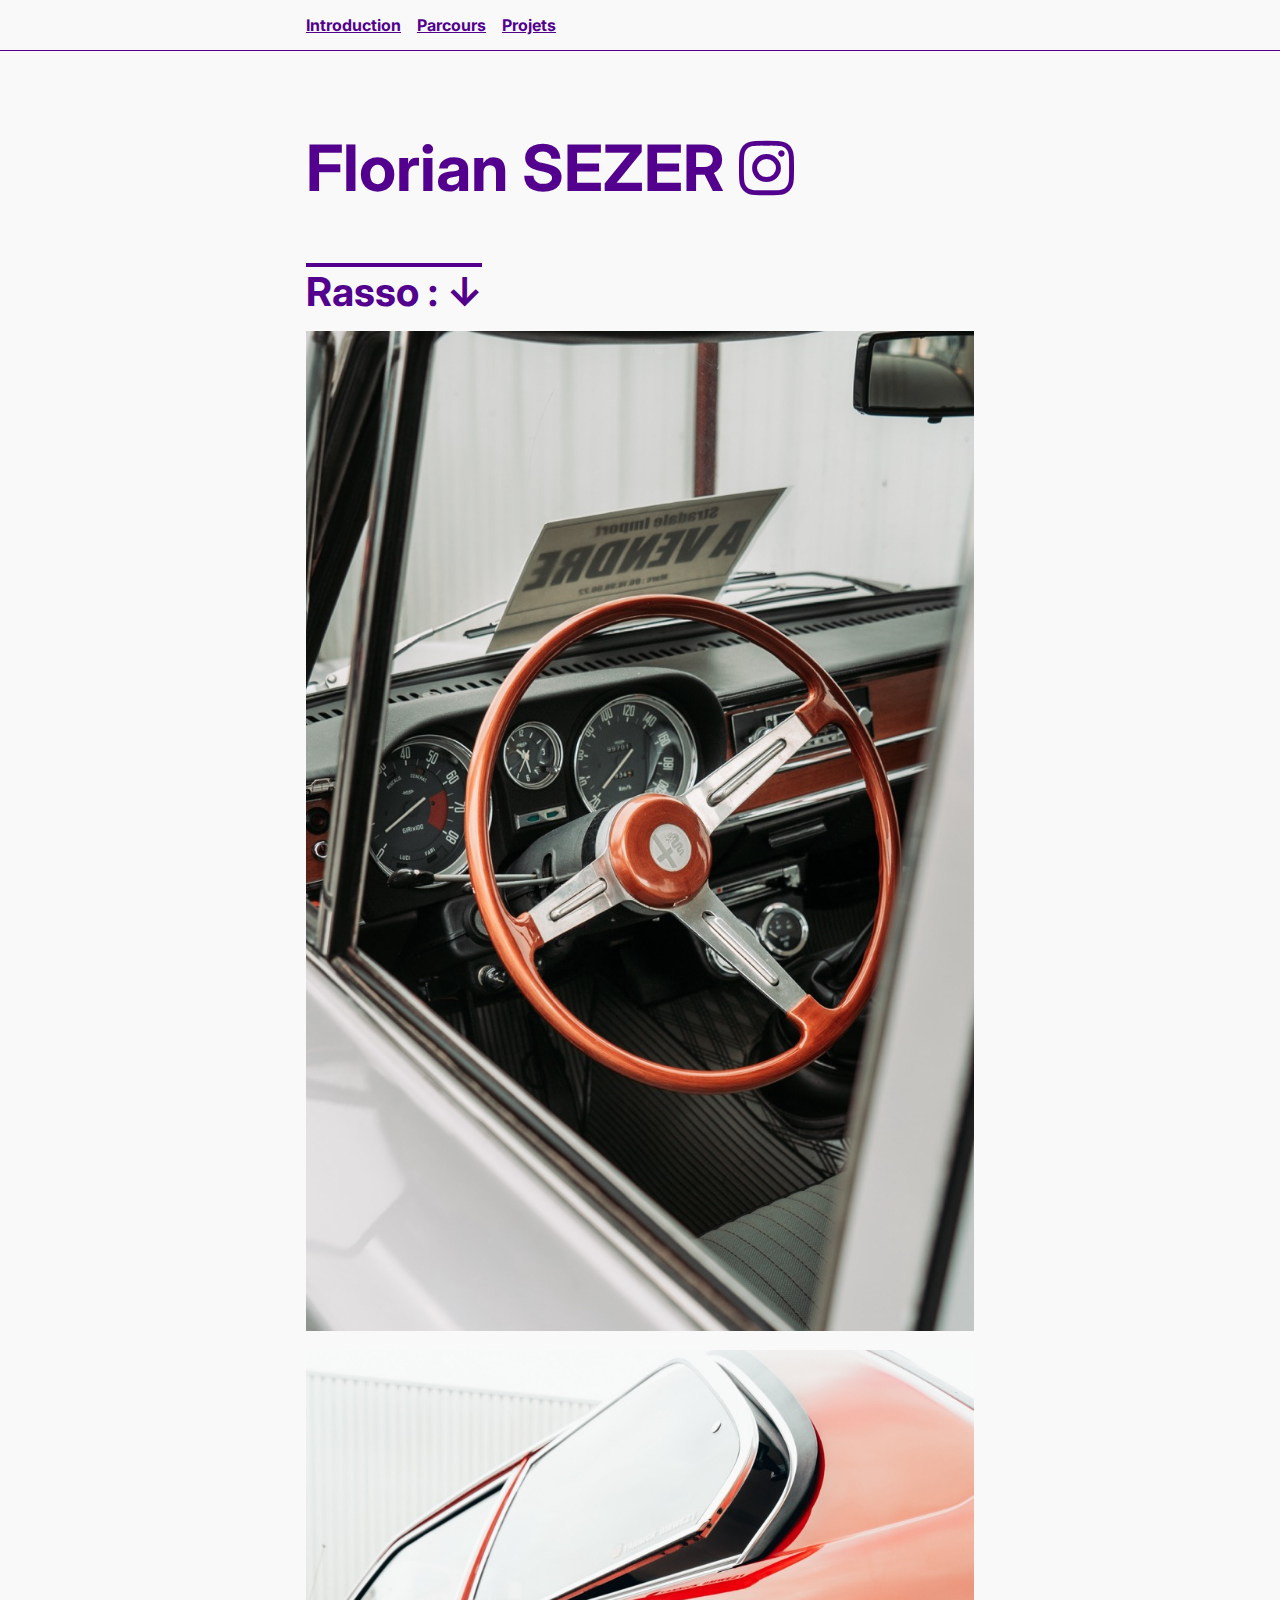
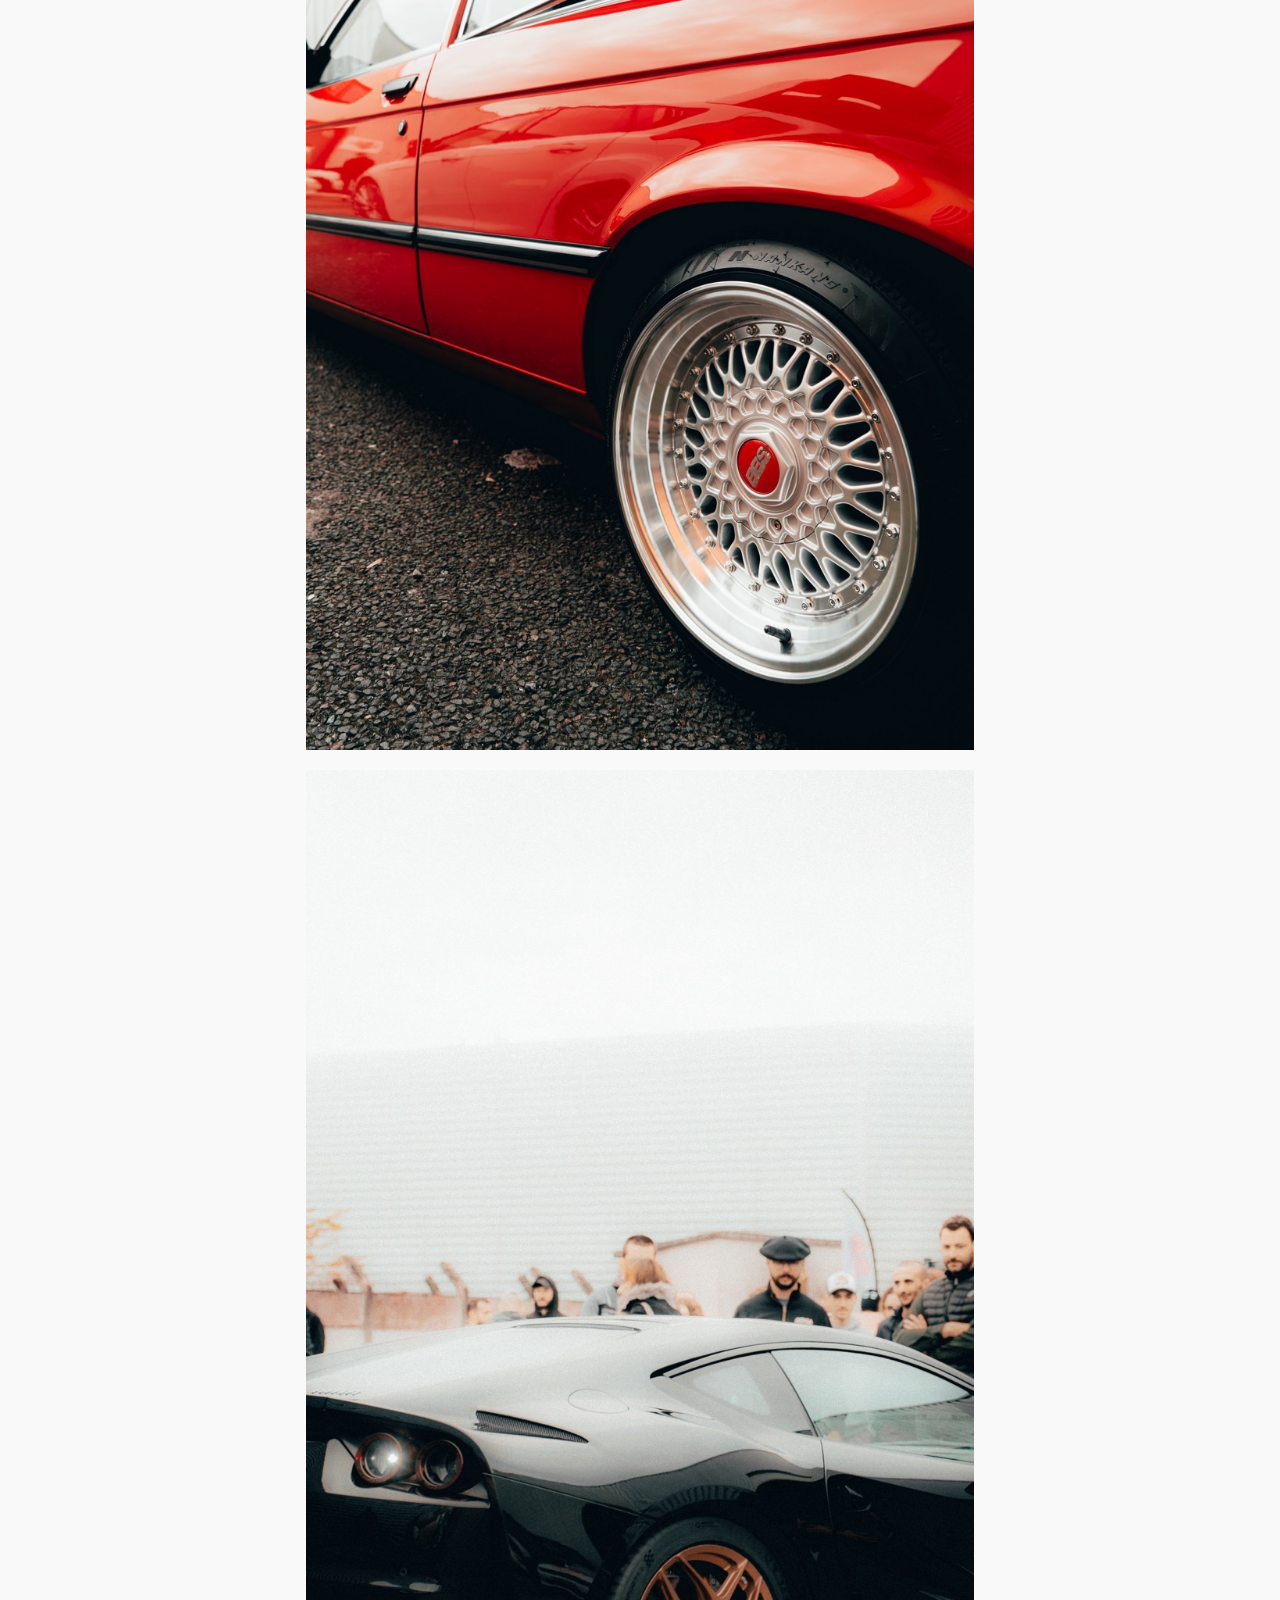
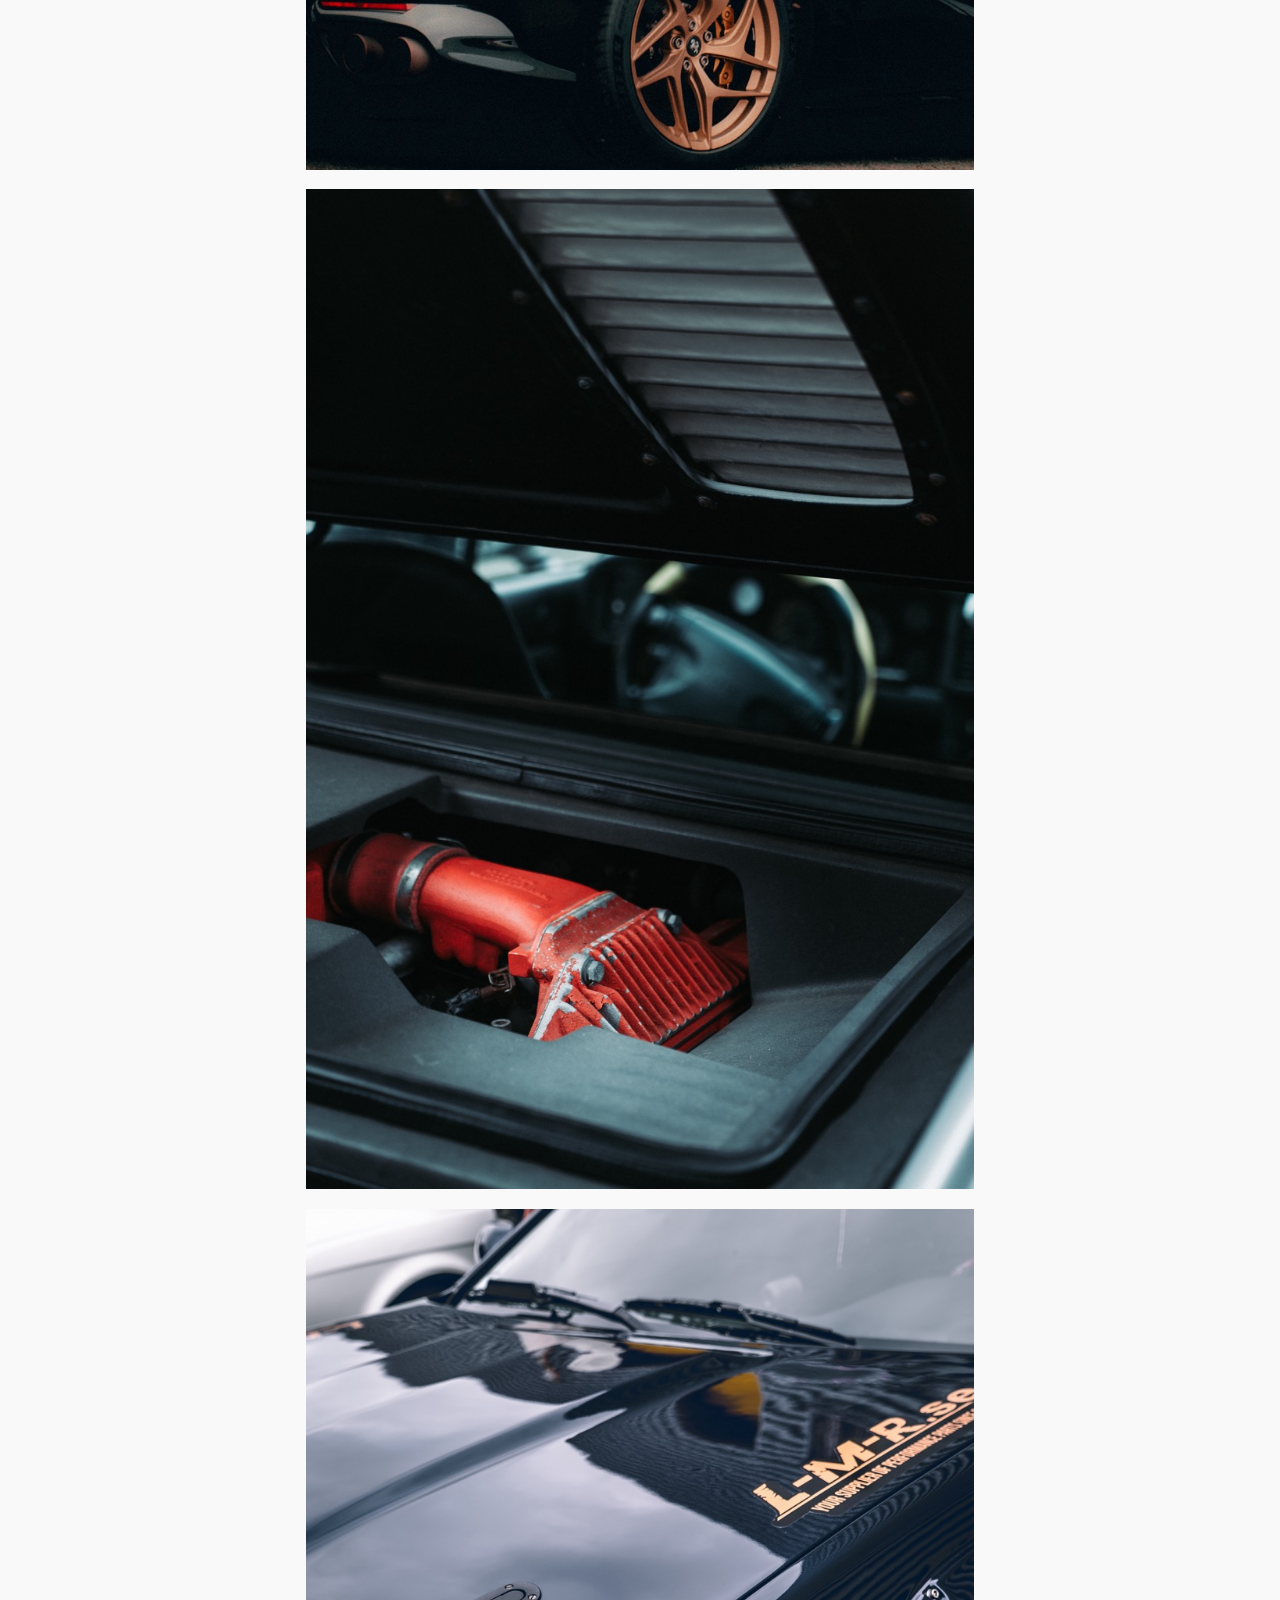
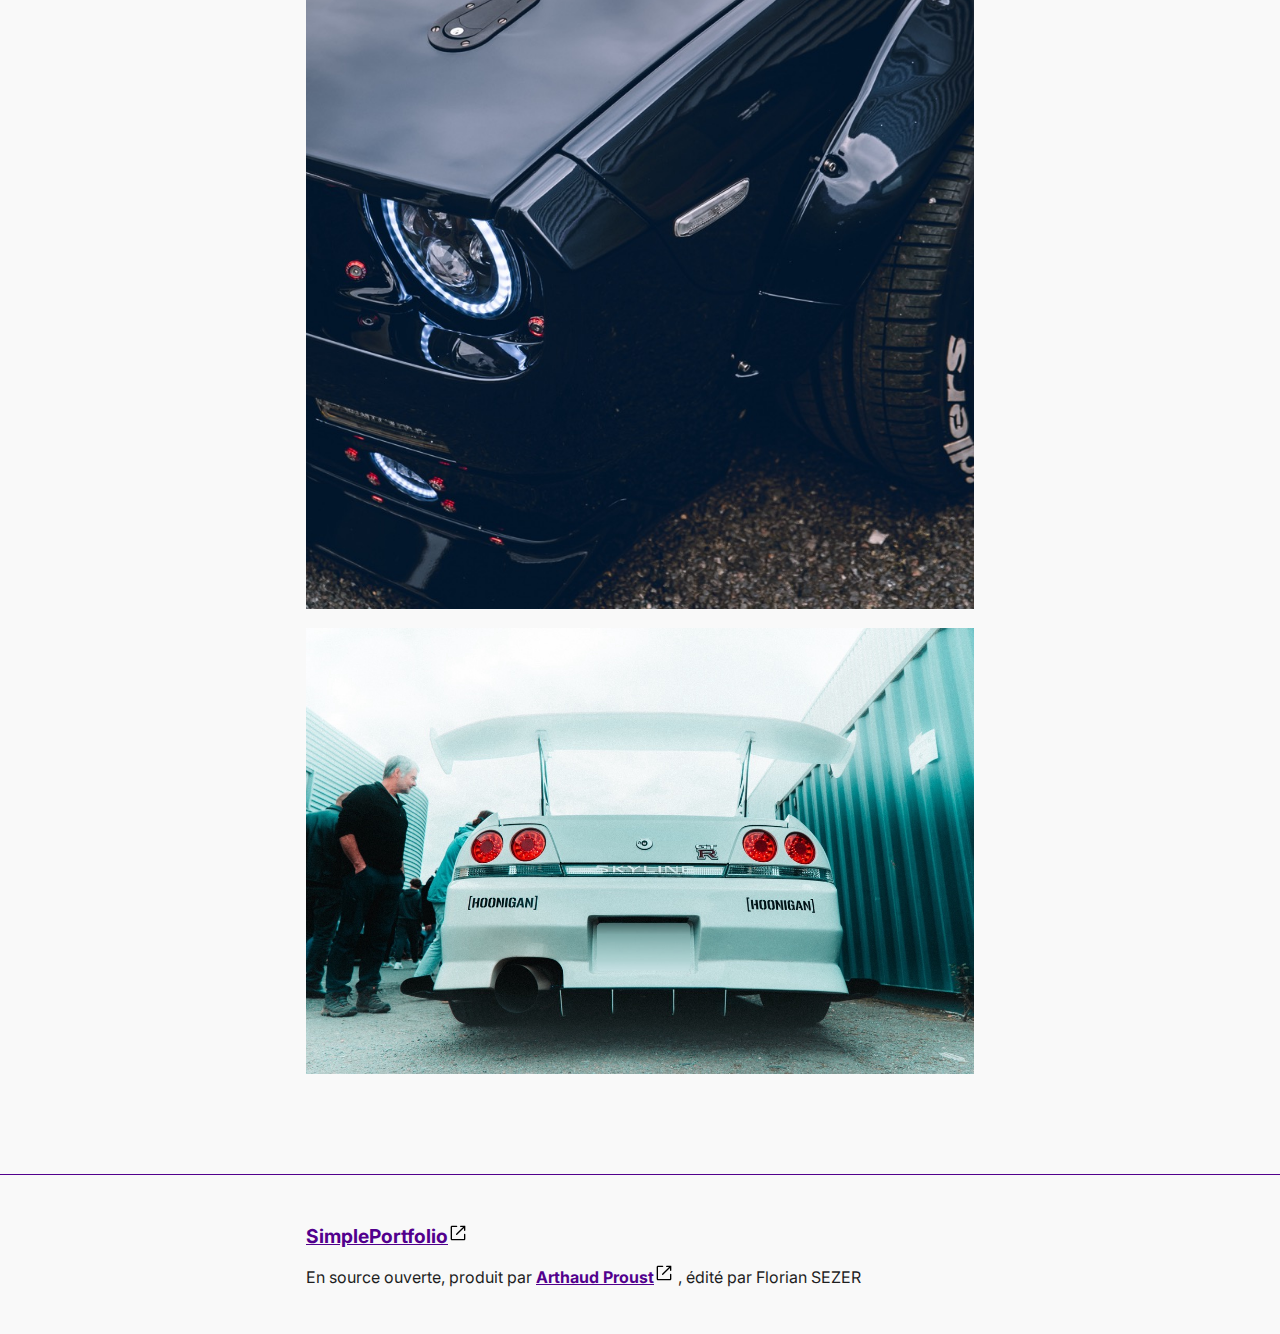
==== photo.html @ 464c5932 "new pages" ====
<!DOCTYPE html>
<html lang="fr">
<head prefix="og: http://ogp.me/ns#">
    <meta name="viewport" content="width=device-width, initial-scale=1.0">
    <meta charset="UTF-8">
    <meta http-equiv="X-UA-Compatible" content="IE=edge">

    <!-- meta tags for seo/preview -->
    <meta name="robots" content="all">
    <meta name="target" content="all">

    <meta name="language" content="fr">
    <meta http-equiv="content-language" content="fr">

    <title>Florian SEZER</title>
    <meta name="description"
          content="Basé à Bordeaux, je suis graphiste."/>

    <meta property="og:title" content="Portfolio Florian SEZER"/>
    <meta property="og:type" content="website"/>
    <meta property="og:description"
          content="Basé à Bordeaux, je suis graphiste."/>
    <meta property="og:site_name" content="Florian SEZER"/>
    <meta property="og:url" content="https://sezer-florian-portfolio.netlify.app/"/>
    <meta property="og:locale" content="fr"/>
    <meta property="og:image" content="/img/carte visite.png"/>

    <meta name="twitter:card" content="summary_large_image"/>
    <meta property="twitter:url" content="https://sezer-florian-portfolio.netlify.app/">
    <meta name="twitter:title" content="Simple Portfolio - Florian SEZER"/>
    <meta name="twitter:description"
          content="Basé à Bordeaux, je suis graphiste."/>
    <meta name="twitter:image" content="/img/carte visite.png">
    <!-- end of meta tags for seo/preview -->

    <link rel="stylesheet" href="/css/modern-normalize.css">
    <link rel="stylesheet" href="/css/styles.css">

    <link rel="icon" type="images/x-icon" href="/img/logoperso.png" />

    <link rel="preconnect" href="https://fonts.googleapis.com">
    <link rel="preconnect" href="https://fonts.gstatic.com" crossorigin>
    <link href="https://fonts.googleapis.com/css2?family=Inter:wght@200;400;700&display=swap" rel="stylesheet">
</head>
<body>
<header>
    <div class="container">
        <nav>
            <a href="../index.html">Introduction</a>
            <a href="../index.html">Parcours</a>
            <a href="#projets">Projets</a>
        </nav>
    </div>
</header>
<div class="container">
    <main>
        <h1>Florian SEZER <link rel="stylesheet" href="https://cdnjs.cloudflare.com/ajax/libs/font-awesome/4.7.0/css/font-awesome.min.css">
            <a href="https://www.instagram.com/flx16r/" class="fa fa-instagram" class="external-link" target="_blank"
            rel="noopener noreferer"></a></h1>
        
        
        <section>
            <article id="projets">
                <h2>Rasso : <span>&#8595;</span></h2>
                <article>
                    <img src="/img/alfa.jpeg" alt="Alfa Romeo">
                    <img src="/img/bmw.jpeg" alt="BMW">
                    <img src="/img/ferrari.jpeg" alt="Ferrari">
                    <img src="/img/lotus.jpeg" alt="Lotus">
                    <img src="/img/nissan.jpeg" alt="Nissan">
                    <img src="/img/skyline.jpeg" alt="Nissan Skyline">
                </article>
            </article>
        </section>
    </main>
</div>

<footer>
    <div class="container">
        <h4>
            <a href="https://github.com/arthaud-proust/simple-portfolio" class="external-link" target="_blank"
               rel="noopener noreferer">SimplePortfolio</a>
        </h4>
        <p>
            En source ouverte, produit par
            <a href="https://arthaudproust.fr" class="external-link" target="_blank"
               rel="noopener noreferer">Arthaud Proust</a>
            , édité par Florian SEZER
        </p>
    </div>
</footer>
</body>
</html>
---- css/styles.css ----
* {
    padding: 0;
    margin: 0;
}

html {
    scroll-behavior: smooth;
}

:root {
    --primary: #52008d;
    --text: #1e1e1e;
    --background: #f9f9f9;
}

body {
    font-family: 'Inter', system-ui, -apple-system, BlinkMacSystemFont, 'Segoe UI', Roboto, Oxygen, Ubuntu, Cantarell, 'Open Sans', 'Helvetica Neue', sans-serif;
    color: var(--text);
    background: var(--background);
}

.container {
    max-width: 70ch;
    margin: auto;
    padding-left: 1rem;
    padding-right: 1rem;
}

h1 {
    font-size: 4rem;
    margin-top: 5rem;
    color: var(--primary);
}

h2 {
    font-size: 2.5rem;
    margin-top: 4rem;
    color: var(--primary);
    text-decoration: overline;
}

h3 {
    font-size: 1.7rem;
    margin-top: 2rem;
}

h4 {
    font-size: 1.2rem;
    margin-top: 1rem;
}

p, img, ul, ol {
    margin-top: 1rem;
}

ul, ol {
    margin-left: 1.1rem;
}

a {
    font-weight: bold;
    color: var(--primary);
}

a.external-link::after {
    content: url(/svg/external-link.svg);
}

img {
    width: 100%;
}

article {
    scroll-margin-top: 5rem;
}

body > header {
    background: var(--background);
    border-bottom: 1px solid var(--primary);
    position: sticky;
    width: 100%;
    top: 0;
    padding: 1rem 0;
}

body > header nav {
    display: flex;
    gap: 1rem;
}


body > footer {
    margin-top: 6rem;
    padding: 2rem 0 3rem 0;
    border-top: 1px solid var(--primary);
    /*background: var(--primary);*/
    /*color: var(--background);*/
}


/* button RS haut de page */
.fa {
    font-size: 30px;
    text-align: center;
    text-decoration: none;
  }
  
  /* Add a hover effect if you want */
  .fa:hover {
    opacity: 0.7;
  }


  .insta {
    display: grid;
    grid-template-columns: repeat(3, 1fr);
    grid-gap: 5px;
    max-width: 600px;
    margin: 0 auto;
  }
  
  /* Style for the photo tiles */
  .photo {
    width: 100%;
    height: 100%;
    object-fit: cover;
  }


    .insta{
      float: left;
      padding: 10px;
    }
    .insta {
  height: 100px;
  width: 100px;
}

/*menu déroulant *

#wrap {
    width: 100%;
    height: 50px;
    margin: 0;
    z-index: 99;
    position: relative;
  }
  .navbar {
    height: 0px;
    padding: 1;
    margin: 1;
    position: top;
  }
  .navbar li {
    height: auto;
    width: 135.8px;
    float: left;
    text-align: left;
    list-style: none;
    padding: 0;
    margin: 0;
  }
  .navbar a {
    padding: 18px 0;
    text-decoration: none;
    color: #52008d;
    display: flex;
  }
  .navbar li:hover,
  a:hover {
    color: #cb9b19;
  }
  .navbar li ul {
    display: none;
    height: auto;
    margin: 0;
    padding: 0;
  }
  .navbar li:hover ul {
    display: block;
  }
  .navbar li ul li {
    background-color: #f9f9f9;
  }
  .navbar li ul li a {
    
  }
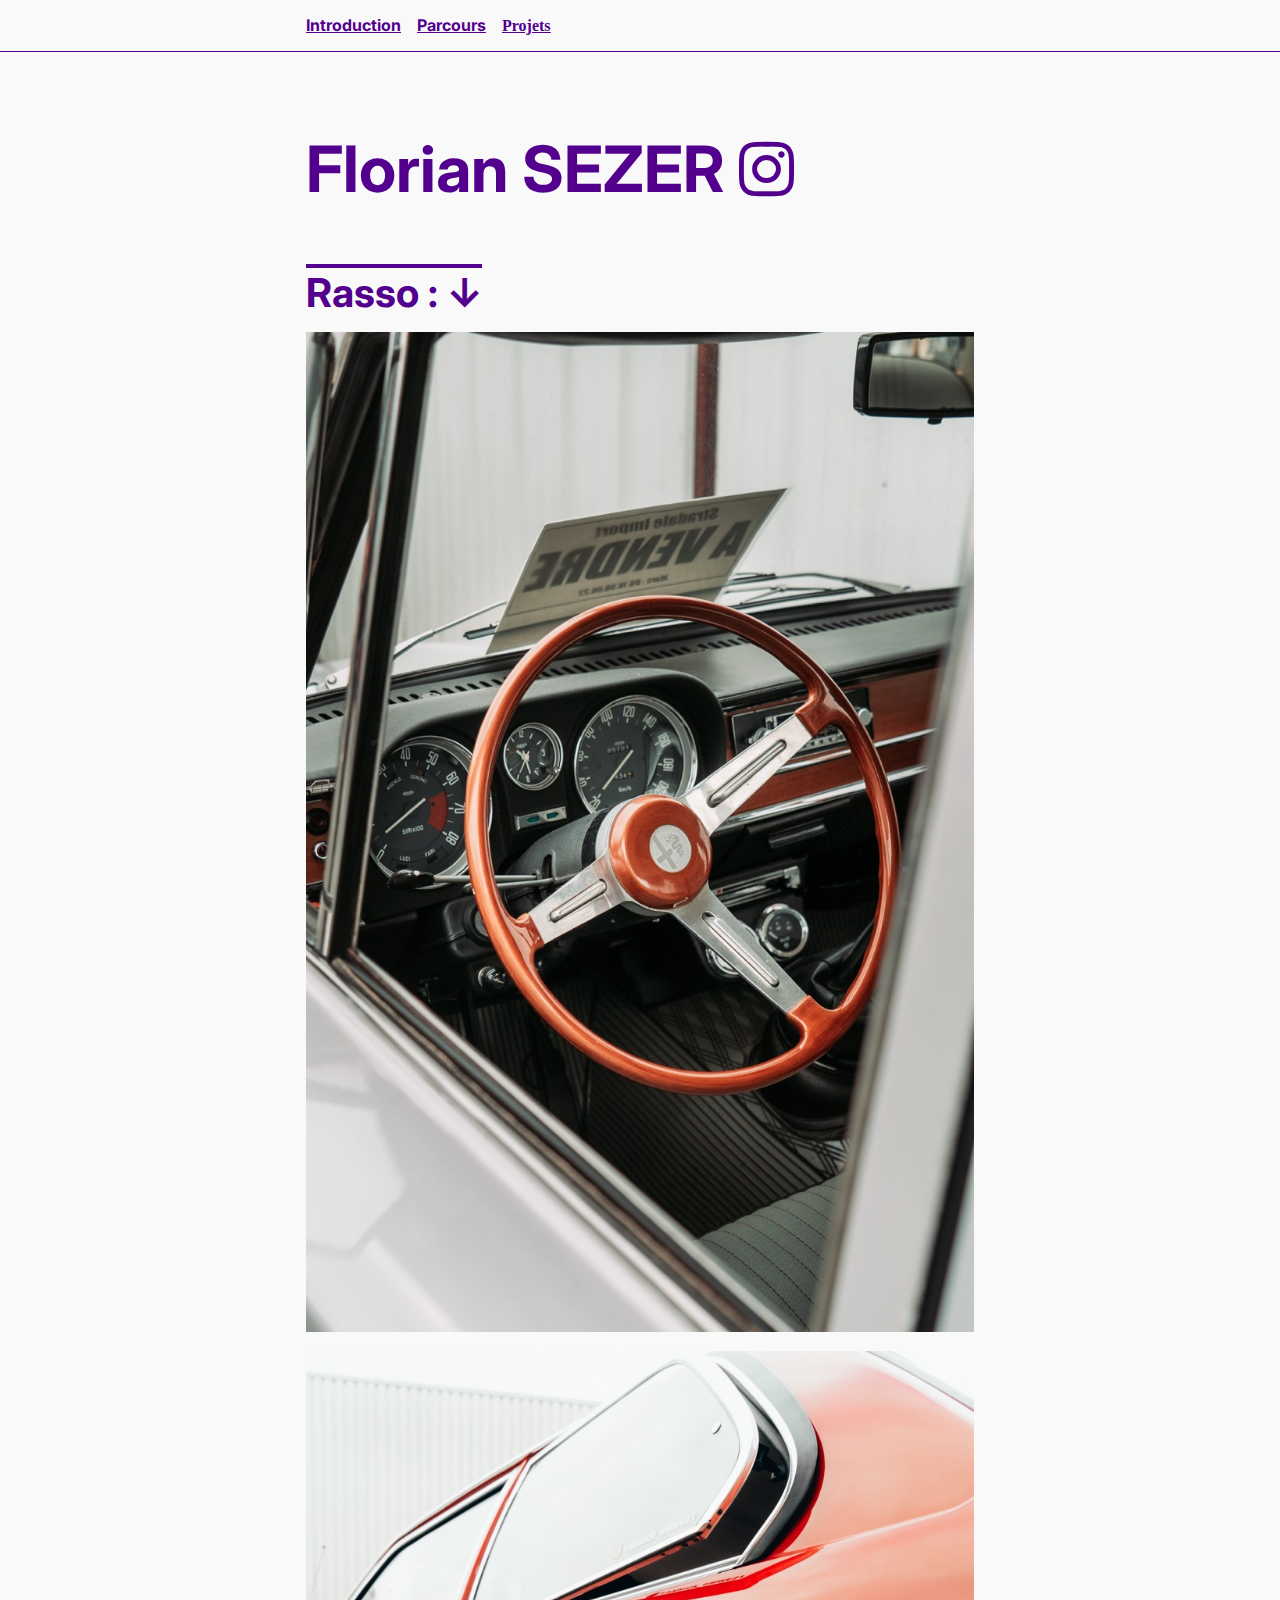
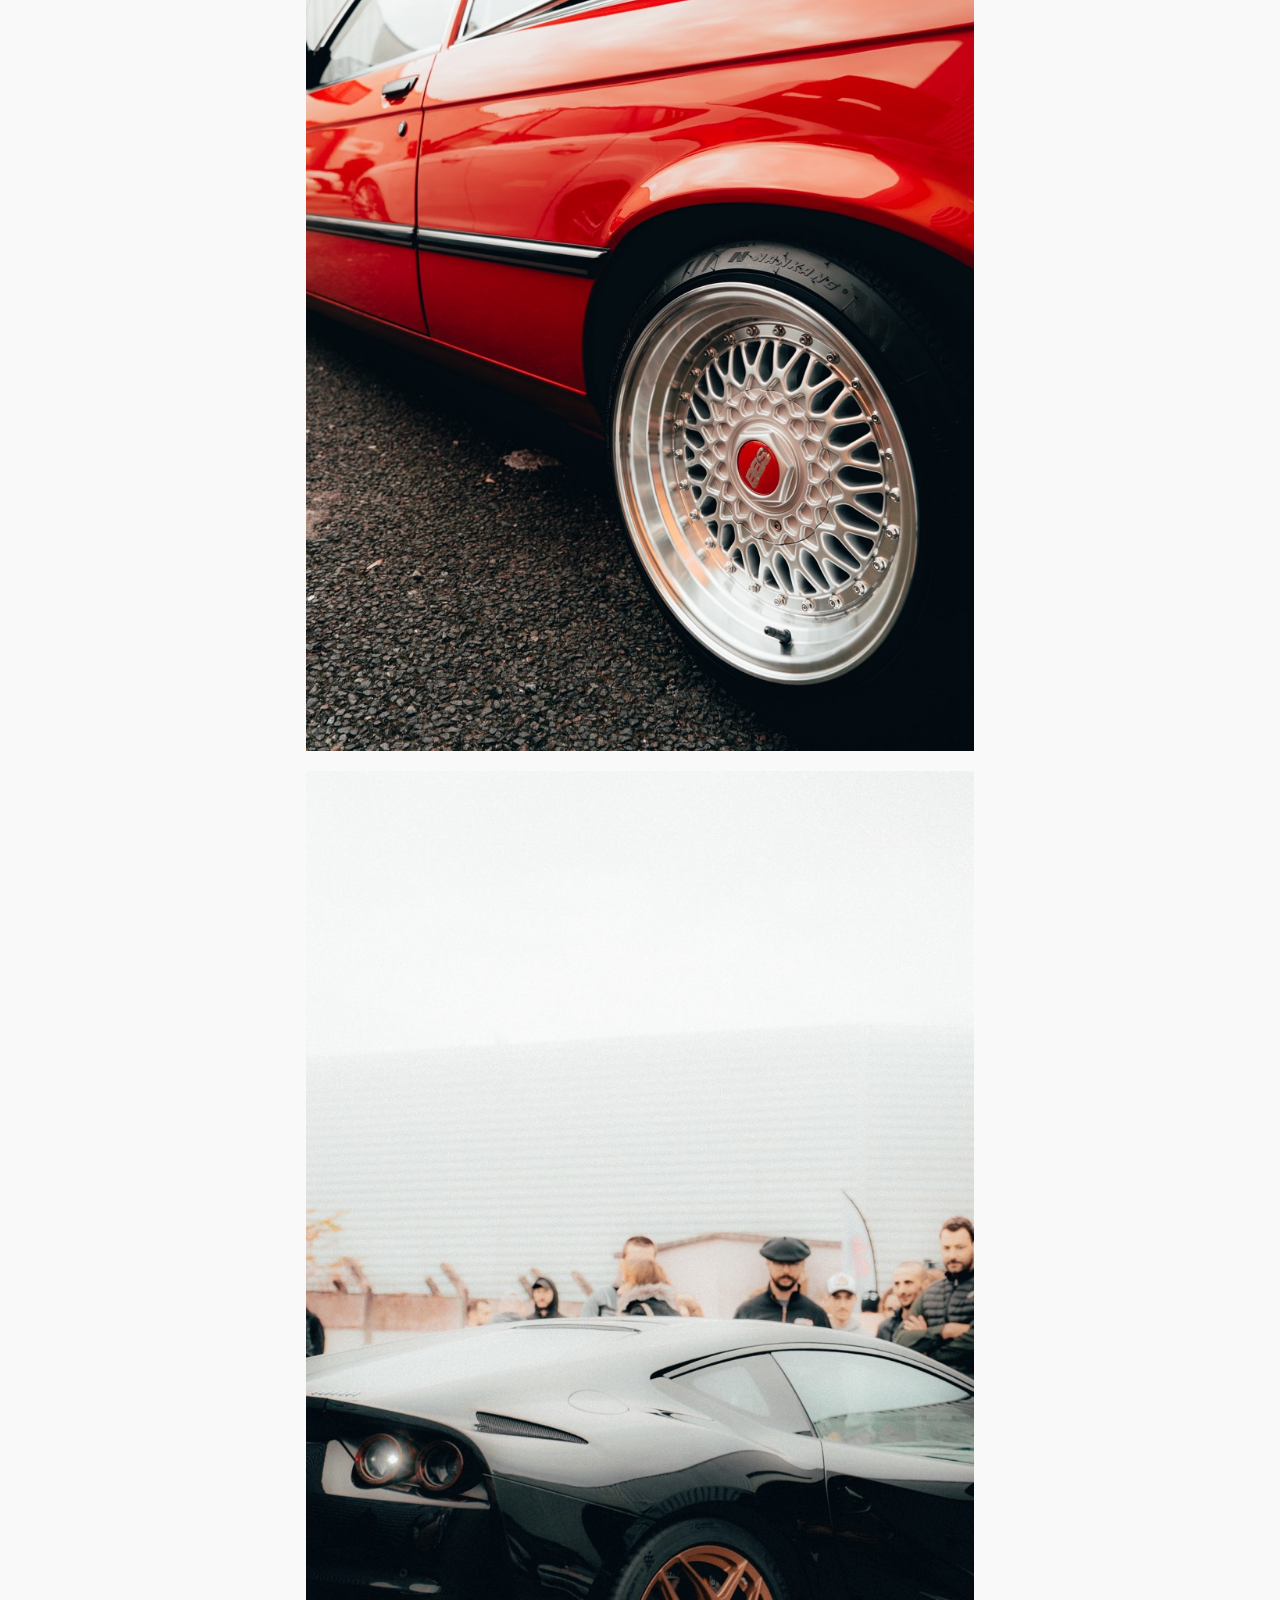
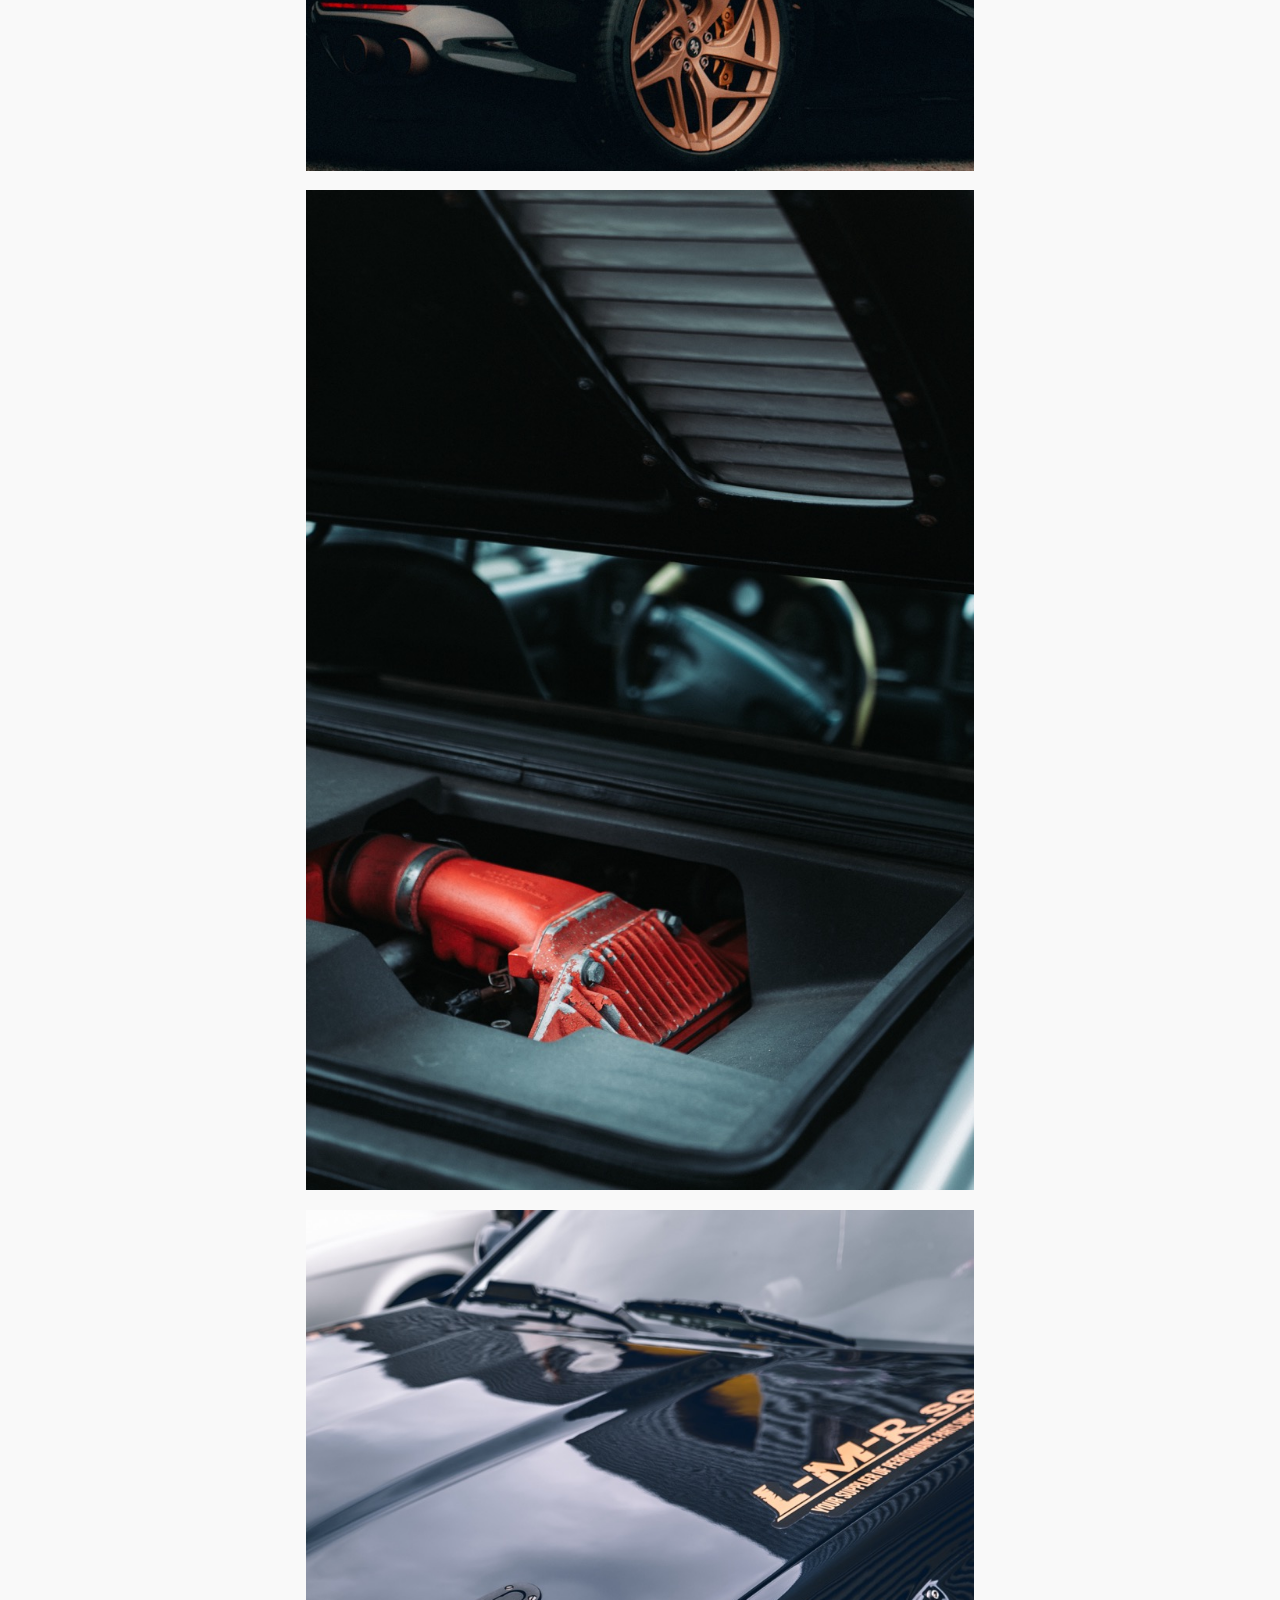
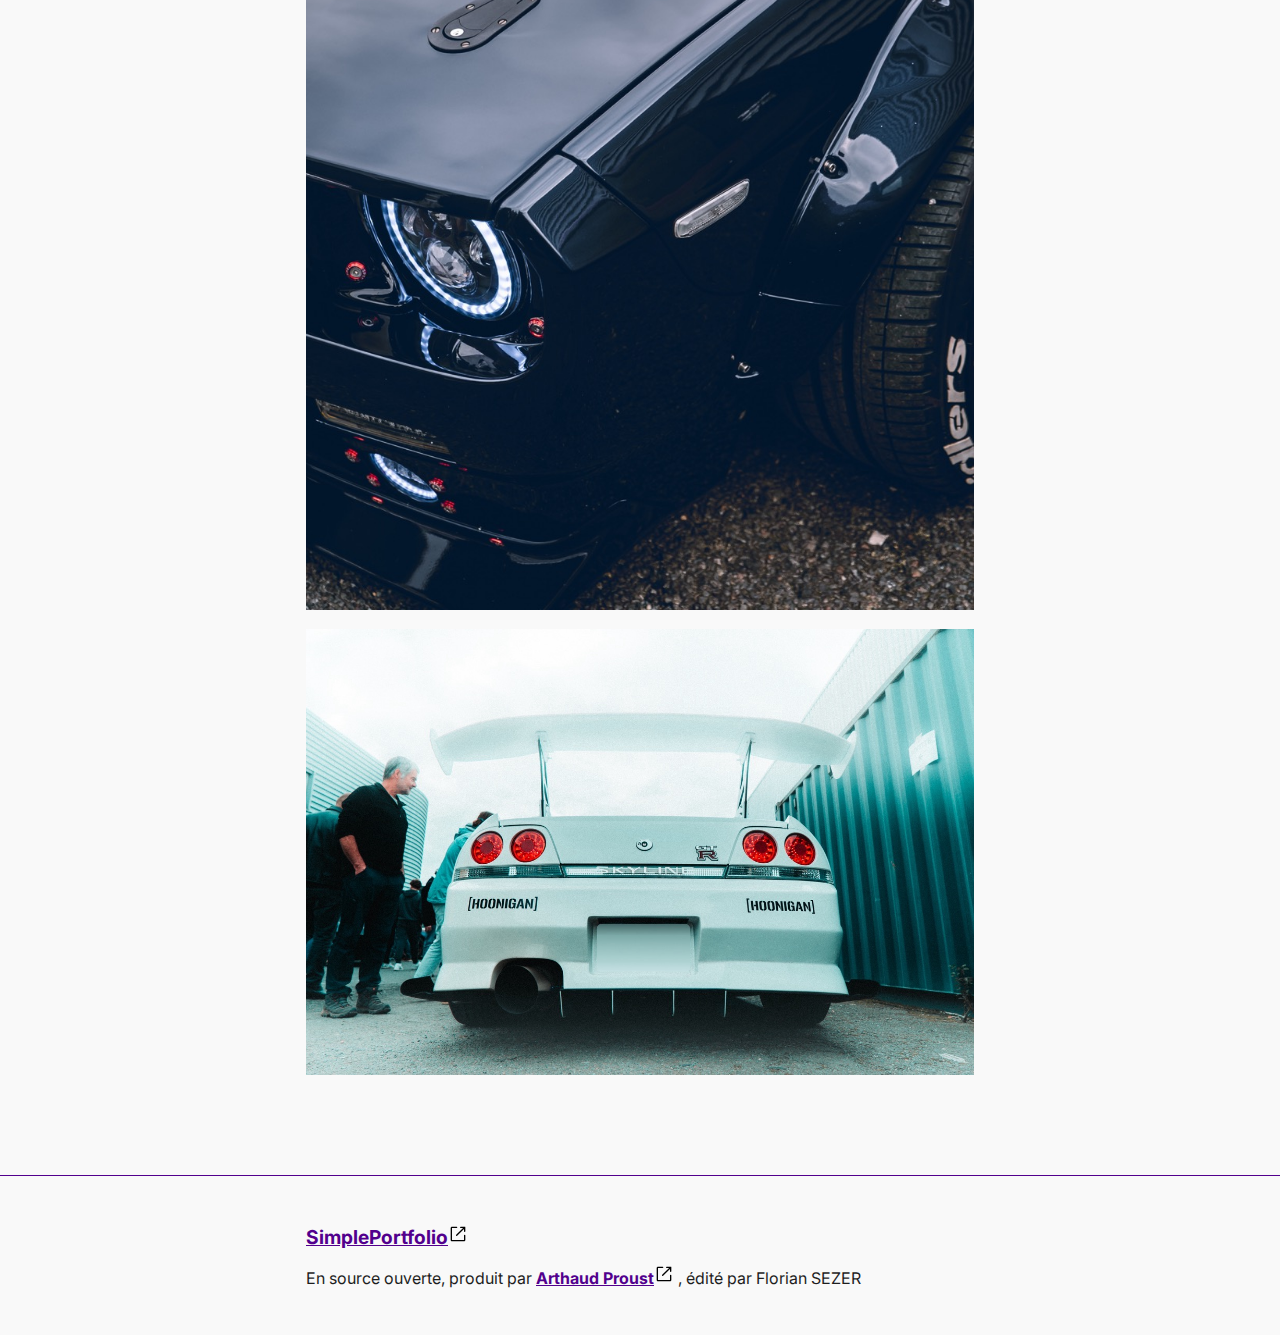
==== commit 6cb2fd4d: "grosse modification" ====
--- a/photo.html
+++ b/photo.html
@@ -46,9 +46,15 @@
 <header>
     <div class="container">
         <nav>
-            <a href="../index.html">Introduction</a>
-            <a href="../index.html">Parcours</a>
-            <a href="#projets">Projets</a>
+            <a href="index.html">Introduction</a>
+            <a href="index.html">Parcours</a>
+            <div class="dropdown" >
+            <button class="mainmenubtn"><a href="#projets">Projets</button></a>
+            <div class="dropdown-child">
+                <a href="vid.html">Vidéo</a>
+                <a href="photo.html">Photo</a>
+            </div> 
+            </div>
         </nav>
     </div>
 </header>
--- a/css/styles.css
+++ b/css/styles.css
@@ -19,7 +19,7 @@
     background: var(--background);
 }
 
-.container {
+.container{
     max-width: 70ch;
     margin: auto;
     padding-left: 1rem;
@@ -136,52 +136,43 @@
   width: 100px;
 }
 
-/*menu déroulant *
 
-#wrap {
+
+/*nav*/
+
+.mainmenubtn {
+
+    color: var(--primary);
+    border: none;
+    cursor: pointer;
+    font-family: bold;
+    z-index: 1;
+    background-color: var(--background);
+    text-decoration: underline;
+}
+.mainmenubtn:hover {
+    color: black;
+    }
+.dropdown {
+    position: relative;
+    display: inline-block;
+    
+}
+.dropdown-child {
+    display: none;
+    min-width: 100px;
+    position: absolute;
+    background-color: var(--background);
+}
+.dropdown-child a {
+    color: var(--primary);
+    padding: 10px;
+    display: block;
+}
+.dropdown:hover .dropdown-child {
+    display: block;
+}
+
+.poster {
     width: 100%;
-    height: 50px;
-    margin: 0;
-    z-index: 99;
-    position: relative;
-  }
-  .navbar {
-    height: 0px;
-    padding: 1;
-    margin: 1;
-    position: top;
-  }
-  .navbar li {
-    height: auto;
-    width: 135.8px;
-    float: left;
-    text-align: left;
-    list-style: none;
-    padding: 0;
-    margin: 0;
-  }
-  .navbar a {
-    padding: 18px 0;
-    text-decoration: none;
-    color: #52008d;
-    display: flex;
-  }
-  .navbar li:hover,
-  a:hover {
-    color: #cb9b19;
-  }
-  .navbar li ul {
-    display: none;
-    height: auto;
-    margin: 0;
-    padding: 0;
-  }
-  .navbar li:hover ul {
-    display: block;
-  }
-  .navbar li ul li {
-    background-color: #f9f9f9;
-  }
-  .navbar li ul li a {
-    
-  }
+}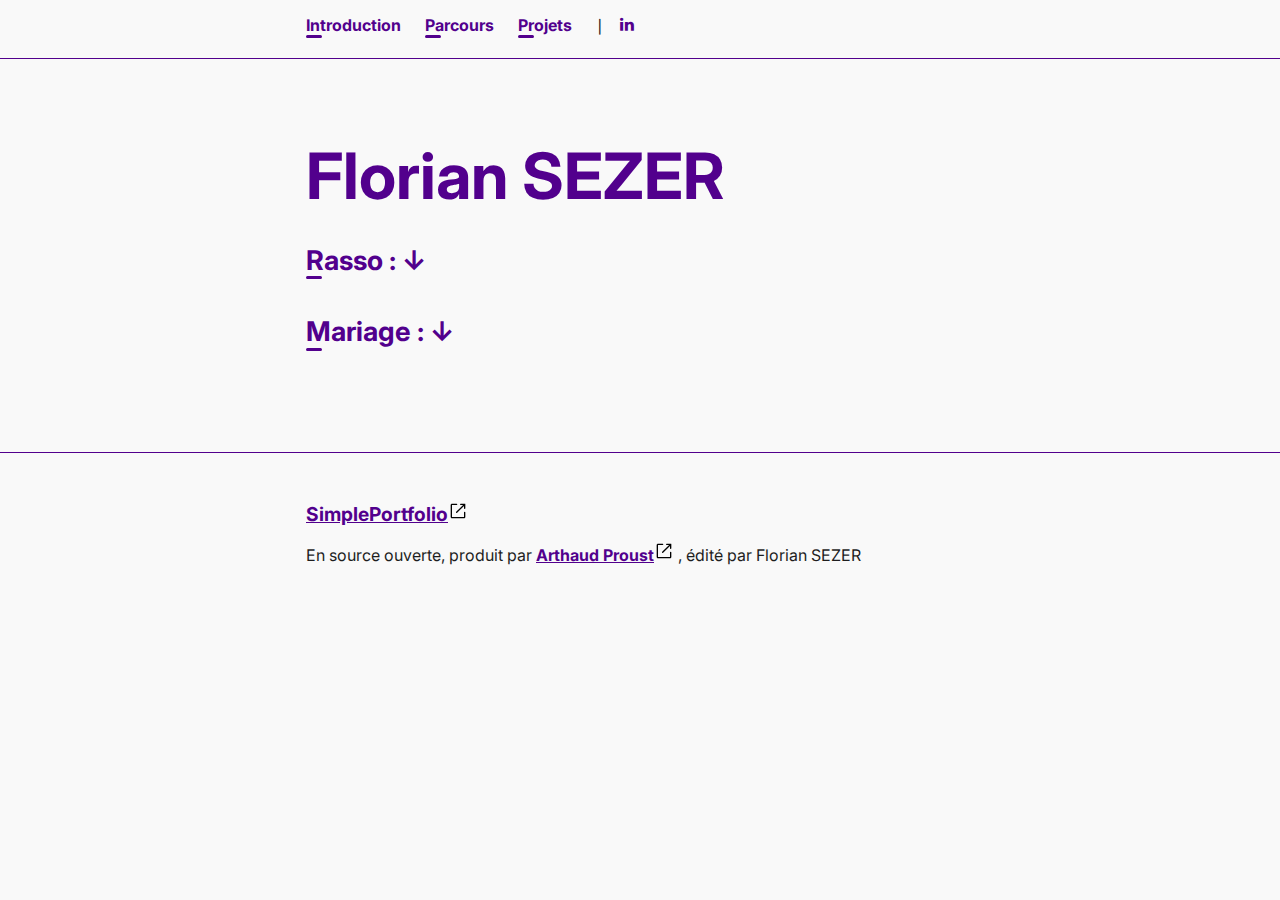
==== commit 9bb71e0a: "grosse modif" ====
--- a/photo.html
+++ b/photo.html
@@ -41,45 +41,74 @@
     <link rel="preconnect" href="https://fonts.googleapis.com">
     <link rel="preconnect" href="https://fonts.gstatic.com" crossorigin>
     <link href="https://fonts.googleapis.com/css2?family=Inter:wght@200;400;700&display=swap" rel="stylesheet">
+    <link rel="stylesheet" href="https://cdnjs.cloudflare.com/ajax/libs/font-awesome/4.7.0/css/font-awesome.min.css">
+    <script type="text/javascript" src="http://ajax.googleapis.com/ajax/libs/jquery/1.8/jquery.min.js"></script>
 </head>
 <body>
 <header>
     <div class="container">
         <nav>
-            <a href="index.html">Introduction</a>
-            <a href="index.html">Parcours</a>
+            <a href="index.html" class="btn">Introduction</a>
+            <a href="index.html" class="btn">Parcours</a>
             <div class="dropdown" >
-            <button class="mainmenubtn"><a href="#projets">Projets</button></a>
+            <button class="mainmenubtn"><a href="#projets" class="btn">Projets</button></a>
             <div class="dropdown-child">
                 <a href="vid.html">Vidéo</a>
                 <a href="photo.html">Photo</a>
             </div> 
             </div>
+            <span>&#8739</span><a href="https://www.linkedin.com/in/florian-sezer-346613223/" class="fa fa-linkedin" class="external-link" target="_blank"
+            rel="noopener noreferer" class="linkedin"></a>
         </nav>
     </div>
 </header>
 <div class="container">
     <main>
-        <h1>Florian SEZER <link rel="stylesheet" href="https://cdnjs.cloudflare.com/ajax/libs/font-awesome/4.7.0/css/font-awesome.min.css">
-            <a href="https://www.instagram.com/flx16r/" class="fa fa-instagram" class="external-link" target="_blank"
-            rel="noopener noreferer"></a></h1>
-        
-        
-        <section>
-            <article id="projets">
-                <h2>Rasso : <span>&#8595;</span></h2>
-                <article>
-                    <img src="/img/alfa.jpeg" alt="Alfa Romeo">
-                    <img src="/img/bmw.jpeg" alt="BMW">
-                    <img src="/img/ferrari.jpeg" alt="Ferrari">
-                    <img src="/img/lotus.jpeg" alt="Lotus">
-                    <img src="/img/nissan.jpeg" alt="Nissan">
-                    <img src="/img/skyline.jpeg" alt="Nissan Skyline">
-                </article>
-            </article>
-        </section>
+        <h1>Florian SEZER</h1>
+            <div id="menu">
+                <div class="menu" id="menu1" onclick="afficheMenu(this)">
+                    <a href="#foo" class="btn"><h3>Rasso : <span>&#8595;</span></h3></a>
+                </div>
+                <div id="sousmenu1" style="display:none">
+                    <section>
+                        <article id="projets">
+                            <article>
+                                <img src="/img/alfa.jpeg" alt="Alfa Romeo">
+                                <img src="/img/bmw.jpeg" alt="BMW">
+                                <img src="/img/lotus.jpeg" alt="Lotus">
+                                <img src="/img/nissan.jpeg" alt="Nissan">
+                                <img src="/img/skyline.jpeg" alt="Nissan Skyline">
+                                <img src="/img/ferrari.jpeg" alt="Ferrari">
+                            </article>
+                        </article>
+                    </section>
+                </div>
+                
+                <div class="menu" id="menu2" onclick="afficheMenu(this)">
+                    <a href="#foo" class="btn"><h3>Mariage : <span>&#8595;</span></h3></a>
+                </div>
+                <div id="sousmenu2" style="display:none">
+                    <section>
+                        <article id="projets">
+                            <article>
+                                <img src="/img/soleil.jpeg" alt="Silhouette couple">
+                                <img src="/img/evamax.jpeg" alt="Couple chemin">
+                                <img src="/img/bague.jpeg" alt="Bague des mariées">
+                                <img src="/img/eva.jpeg" alt="Silhouette">
+                                <img src="/img/shanaeva.jpeg" alt="Champs">
+                            </article>
+                        </article>
+                    </section>
+                </div>
+            </div>
     </main>
 </div>
+ 
+
+<h1><div id="scrollUp">
+    <a href="#top" class="top" style="text-decoration: none;"><span>&#8593</span></a>
+</div>
+</h1>
 
 <footer>
     <div class="container">
@@ -95,5 +124,6 @@
         </p>
     </div>
 </footer>
+<script type="text/javascript" src="/function.js"></script>
 </body>
 </html>--- a/css/styles.css
+++ b/css/styles.css
@@ -42,6 +42,7 @@
 h3 {
     font-size: 1.7rem;
     margin-top: 2rem;
+
 }
 
 h4 {
@@ -105,47 +106,17 @@
     text-decoration: none;
   }
   
-  /* Add a hover effect if you want */
   .fa:hover {
     opacity: 0.7;
   }
 
-
-  .insta {
-    display: grid;
-    grid-template-columns: repeat(3, 1fr);
-    grid-gap: 5px;
-    max-width: 600px;
-    margin: 0 auto;
-  }
-  
-  /* Style for the photo tiles */
-  .photo {
-    width: 100%;
-    height: 100%;
-    object-fit: cover;
-  }
-
-
-    .insta{
-      float: left;
-      padding: 10px;
-    }
-    .insta {
-  height: 100px;
-  width: 100px;
-}
-
-
-
-/*nav*/
-
+  /*nav*/
 .mainmenubtn {
 
     color: var(--primary);
     border: none;
     cursor: pointer;
-    font-family: bold;
+    font-weight: bold;
     z-index: 1;
     background-color: var(--background);
     text-decoration: underline;
@@ -167,7 +138,8 @@
 .dropdown-child a {
     color: var(--primary);
     padding: 10px;
-    display: block;
+    display: flex;
+    
 }
 .dropdown:hover .dropdown-child {
     display: block;
@@ -175,4 +147,57 @@
 
 .poster {
     width: 100%;
+}
+
+
+#scrollUp
+{
+position: fixed;
+bottom : 6rem;
+margin-right: 12rem;
+right: -600px;
+opacity: 0;
+text-decoration: none;
+line-height: 3rem;
+}
+
+.btn {
+    color: #52008d;
+    text-decoration: none;
+    display: inline-block;
+    font-weight: bold;
+    margin-top: -.5rem;
+    padding: .5rem;
+    margin-left: -.5rem;
+    position: relative;
+    clip-path: polygon(0 0, 100% 0, 100% 100%, 0% 100%);
+
+    &:before, &:after {
+        position: absolute;
+        content: '';
+        border-bottom: 3px solid #52008d;
+        border-radius: 0.5em;
+        bottom: .3em;
+        transition: transform .5s cubic-bezier(0.075, 0.82, 0.165, 1);
+    }
+
+    &:before {
+        width: 1em;
+        transform-origin: left;
+    }
+
+    &:after {
+        width: 100%;
+        left: 1em;
+        transform: translateX(110%);
+    }
+
+    &:hover:before {
+        transform: scaleX(0.3);
+    }
+
+    &:hover:after {
+        transform: translateX(0);
+    }
+
 }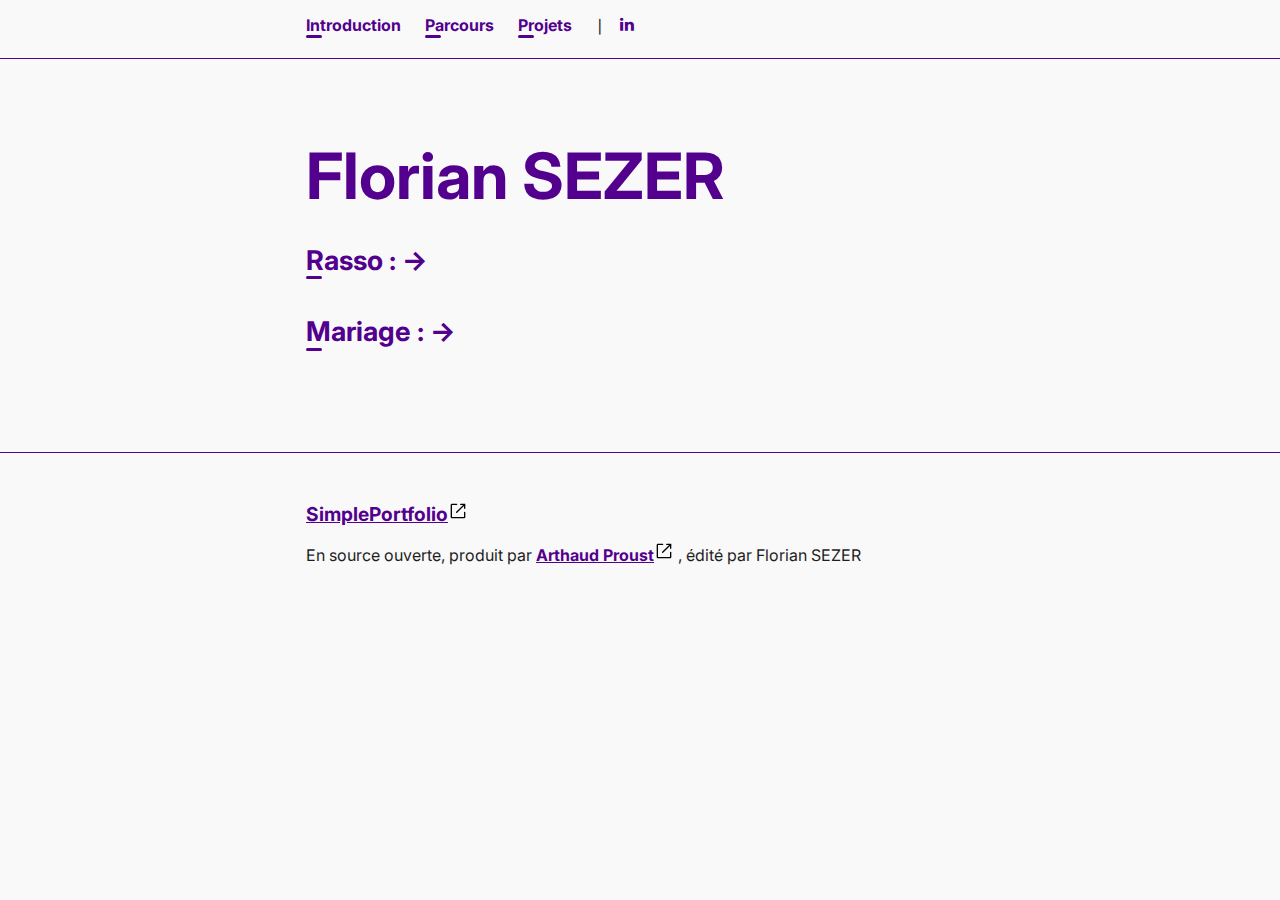
==== commit bf13a5f5: "legere modification" ====
--- a/photo.html
+++ b/photo.html
@@ -54,7 +54,7 @@
             <button class="mainmenubtn"><a href="#projets" class="btn">Projets</button></a>
             <div class="dropdown-child">
                 <a href="vid.html">Vidéo</a>
-                <a href="photo.html">Photo</a>
+                <a href="photo.html" >Photo</a>
             </div> 
             </div>
             <span>&#8739</span><a href="https://www.linkedin.com/in/florian-sezer-346613223/" class="fa fa-linkedin" class="external-link" target="_blank"
@@ -67,7 +67,7 @@
         <h1>Florian SEZER</h1>
             <div id="menu">
                 <div class="menu" id="menu1" onclick="afficheMenu(this)">
-                    <a href="#foo" class="btn"><h3>Rasso : <span>&#8595;</span></h3></a>
+                    <a href="#foo" class="btn"><h3>Rasso : <span>&#8594;</span><!--<span>&#8595;</span>--></h3></a>
                 </div>
                 <div id="sousmenu1" style="display:none">
                     <section>
@@ -85,7 +85,7 @@
                 </div>
                 
                 <div class="menu" id="menu2" onclick="afficheMenu(this)">
-                    <a href="#foo" class="btn"><h3>Mariage : <span>&#8595;</span></h3></a>
+                    <a href="#foo" class="btn"><h3>Mariage : <span>&#8594;</span></h3></a>
                 </div>
                 <div id="sousmenu2" style="display:none">
                     <section>
@@ -103,12 +103,6 @@
             </div>
     </main>
 </div>
- 
-
-<h1><div id="scrollUp">
-    <a href="#top" class="top" style="text-decoration: none;"><span>&#8593</span></a>
-</div>
-</h1>
 
 <footer>
     <div class="container">
--- a/css/styles.css
+++ b/css/styles.css
@@ -150,16 +150,7 @@
 }
 
 
-#scrollUp
-{
-position: fixed;
-bottom : 6rem;
-margin-right: 12rem;
-right: -600px;
-opacity: 0;
-text-decoration: none;
-line-height: 3rem;
-}
+/*hover a*/
 
 .btn {
     color: #52008d;
